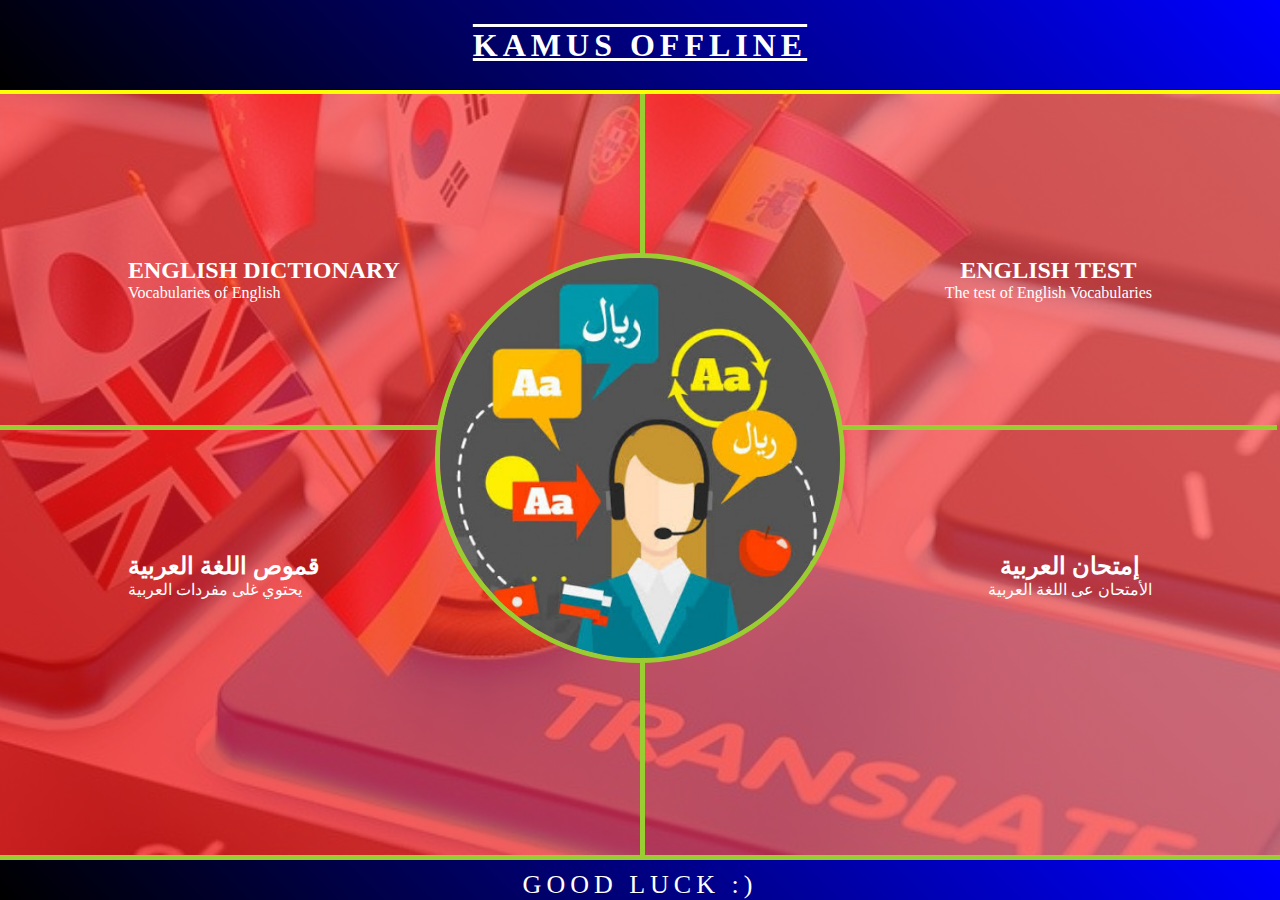
==== index.html @ f255d83c "Perbaikan penampilan ponsel" ====
<!DOCTYPE html> <html>
    <head>
        <meta charset="utf-8">
        <title>Kamus Offline</title>
        <link rel="icon" type="x-image/icon" href="img/icon.png">
        <link rel="stylesheet" href="styles.css">
    </head>
    <body>
        <header>
            <h1>Kamus Offline</h1>
        </header>
        <!-- Main-menu -->
        <div id="main-menu" class="main-menu" style="display: flex;">
            <!-- KAMUS BAHASA INGGRIS -->
            <div class="kamus-inggris section-main-menu">
                <h1 class="judul-inggris">English Dictionary</h1>
                <p>Vocabularies of English</p>
            </div>
            <!-- MENU KAMUS BAHASA INGGRIS -->
            <div class="kamus-inggris-menu" style="display:none; top: 32%; left: 8%;">
                <span>
                    <h1>Pilih Judul!</h1>
                </span><span class=baris-pertama>
                <button type="button" style="position: relative;" id="17cams">17 Camels and 3 Sons</button>
                <button type="button" style="position: relative;" id="amhd">A Merchant and his Donkey</button>
                <button type="button" style="position: relative;" id="cytw">Change Yourself and not the World</button>
                <button type="button" style="position: relative;" id="uhf">Unhelpful Friends</button>
            </span>><span class=baris-kedua>
                <button type="button" style="position: relative;" id="gb">Greedy Boy</button>
                <button type="button" style="position: relative;">Soon</button>
                <button type="button" style="position: relative;">Soon</button>
                <button type="button" style="position: relative;">Soon</button>
            </span><span class="dir-button">
                <button>Kembali</button>
                <button>Tutup</button>
                <button>Berikutnya</button>
            </span>
            </div>
            <div class="kamus-arab  section-main-menu">
                <h1 class="judul-arab">قموص اللغة العربية</h1>
                <p>يحتوي غلى مفردات العربية</p>
            </div>
            <img src="img/bg-301.jpeg" class="center-image">
            <hr class="horizontal">
            <hr class="vertikal">
            <div class="latihan-inggris  section-main-menu" style="position: absolute;">
                <h1 class="judul-latihan-inggris">English Test</h1>
                <p>The test of English Vocabularies</p>
            </div>
            <div class="latihan-arab  section-main-menu">
                <h1 class="judul-latihan-arab">إمتحان العربية</h1>
                <p>الأمتحان عى اللغة العربية</p>
            </div>
        </div>
        <!-- Kamus Bahasa Inggris Sub -->
        <!-- 17 Camels and 3 Sons -->
        <div id="17camels" class="content-menu" style="display:none;">
        <div class="container-menu">
            <ul id="vocab-camels" class="list-content">
                <li class="li-before-animation" ><p> Desert Village</p><p>Desa Gurun</p></li>
                <li class="li-before-animation"><p>Vicinity</p><p>Sekitarnya</p></li>
                <li class="li-before-animation"><p>Rent out</p><p>Menyewakan</p></li>
                <li class="li-before-animation"><p>Funeral</p><p>Pemakaman</p></li>
                <li class="li-before-animation"><p>Will</p><p>Surat Wasiat</p></li>
                <li class="li-before-animation"><p>Divided</p><p>Membagi</p></li>
                <li class="li-before-animation"><p>Equal Parts</p><p>Bagian yang sama</p></li>
                <li class="li-before-animation"><p>Equally</p><p>Sama</p></li>
                <li class="li-before-animation"><p>Odd number</p><p>Angka Ganjil</p></li>
                <li class="li-before-animation"><p>Stated</p><p>Menyatakan</p></li>
                <li class="li-before-animation"><p>Passed away</p><p>Meninggal</p></li>
                <li class="li-before-animation"><p>As per</p><p>Sesuai</p></li>
                <li class="li-before-animation"><p>Assign</p><p>Menetapkan</p></li>
                <li class="li-before-animation"><p>Read Out</p><p>Membacakan</p></li>
            </ul>
        </div>
        <button id="back-content-button" class="back-content-button">Kembali</button>
        </div>
        <!-- A Merchant and His Donkey -->
        <div id="amhdp" class="content-menu" style="display:none;">
            <div class="container-menu">
                <ul id="vocab-camels" class="list-content">
                    <li class="li-before-animation" ><p> Merchant</p><p>Pedagang</p></li>
                    <li class="li-before-animation"><p>Unfortunately</p><p>Sayangnya</p></li>
                    <li class="li-before-animation"><p>Scramble up</p><p>Memanjat</p></li>
                    <li class="li-before-animation"><p>Deliberately</p><p>Dengan Sengaja</p></li>
                    <li class="li-before-animation"><p>Riverbank</p><p>Tepi sungai</p></li>
                    <li class="li-before-animation"><p>Slippery</p><p>Licin</p></li>
                    <li class="li-before-animation"><p>Thus</p><p>Dengan demikian</p></li>
                </ul>
            </div>
            <button id="back-content-button" class="back-content-button">Kembali</button>
        </div>
        <!-- Change Yourself and not the World -->
        <div id="cytwp" class="content-menu" style="display:none;"">
            <div class="container-menu">
                <ul id="vocab-camels" class="list-content">
                    <li class="li-before-animation" ><p> Prosperous</p><p>Makmur</p></li>
                    <li class="li-before-animation"><p>Abundance</p><p>Kelimpahan</p></li>
                    <li class="li-before-animation"><p>Misfortunes</p><p>Kemalangan</p></li>
                    <li class="li-before-animation"><p>Pilgrim</p><p>Peziarah</p></li>
                    <li class="li-before-animation"><p>Distant Place</p><p>Tempat yang jauh</p></li>
                    <li class="li-before-animation"><p>Witnessed</p><p>Disaksikan</p></li>
                    <li class="li-before-animation"><p>Intolerable</p><p>Tak tertahankan</p></li>
                    <li class="li-before-animation"><p>Ministers</p><p>Para menteri</p></li>
                    <li class="li-before-animation"><p>Stony</p><p>Dingin</p></li>
                    <li class="li-before-animation"><p>Slaughtered</p><p>Disembelih</p></li>
                    <li class="li-before-animation"><p>Appropriate</p><p>Sesuai</p></li>
                    <li class="li-before-animation"><p>Applauded</p><p>Bertepuk tangan</p></li>
                    <li class="li-before-animation"><p>Pair of</p><p>Sepasang</p></li>
                </ul>
            </div>
            <button id="back-content-button" class="back-content-button">Kembali</button>
        </div>
        <!-- Greedy Boy -->
        <div id="gbp" class="content-menu" style="display:none;"">
            <div class="container-menu">
                <ul id="vocab-camels" class="list-content">
                    <li class="li-before-animation" ><p> Greedy</p><p>Tamak</p></li>
                    <li class="li-before-animation"><p>Distinguish</p><p>Membedakan</p></li>
                    <li class="li-before-animation"><p>Spicy Food</p><p>Makanan pedas</p></li>
                    <li class="li-before-animation"><p>Destested</p><p>Tidak suka</p></li>
                    <li class="li-before-animation"><p>Generous</p><p>Dermawan</p></li>
                    <li class="li-before-animation"><p>Selfless</p><p>Tanpa pamrih</p></li>
                    <li class="li-before-animation"><p>The following day</p><p>Hari berikutnya</p></li>
                    <li class="li-before-animation"><p>Set out</p><p>Berangkat</p></li>
                    <li class="li-before-animation"><p>Steadily</p><p>Stabil</p></li>
                    <li class="li-before-animation"><p>Bent on</p><p>Bertekad</p></li>
                    <li class="li-before-animation"><p>Attempt</p><p>Berusaha</p></li>
                    <li class="li-before-animation"><p>Twice</p><p>Dua kali</p></li>
                    <li class="li-before-animation"><p>Engulfed</p><p>Menyelimuti</p></li>
                    <li class="li-before-animation"><p>Loss</p><p>Kerugian</p></li>
                </ul>
            </div>
            <button id="back-content-button" class="back-content-button">Kembali</button>
        </div>
        <!-- Unhelpful Friends -->
        <div id="uhfp" class="content-menu" style="display:none;"">
            <div class="container-menu">
                <ul id="vocab-camels" class="list-content">
                    <li class="li-before-animation" ><p> Barking</p><p>Gongongan</p></li>
                    <li class="li-before-animation"><p>Deer</p><p>Rusa</p></li>
                    <li class="li-before-animation"><p>Antlers</p><p>Tanduk</p></li>
                    <li class="li-before-animation"><p>Way out</p><p>Jalan keluar</p></li>
                    <li class="li-before-animation"><p>Lay</p><p>Berbaring</p></li>
                    <li class="li-before-animation"><p>Still</p><p>Tetap</p></li>
                    <li class="li-before-animation"><p>Depending</p><p>Bergantung</p></li>
                    <li class="li-before-animation"><p>Rely</p><p>Mengandalkan</p></li>
                </ul>
            </div>
            <button id="back-content-button" class="back-content-button">Kembali</button>
        </div>
        <footer>
            <p>Good Luck :)</p>
        </footer>
        <script src="script.js"></script>
    </body>
</html>
---- styles.css ----
*{
    margin: 0;
    padding: 0;
}

body{
    -ms-overflow-style: none;
    scrollbar-width: none;
  }
  
  body::-webkit-scrollbar{
   display: none;
  }

header{
    display: flex;
    align-items: center;
    justify-content: center;
    width: 100%;
    height: 10%;
    background: linear-gradient(45deg, black,blue);
    border-bottom: 0.3rem solid yellow;
    position: fixed;
    z-index: 10;
    animation: bersinar ease-in-out alternate 2s infinite;
}

header h1, footer p{
    text-align: center;
    color: white;
    text-transform: uppercase;
    text-decoration: overline underline;
    font-family: Impact;
    letter-spacing: 5px;
}
/* MAIN MENU */

.main-menu{
    display: flex;
    flex-direction: row;
    flex-wrap: wrap;
    overflow: auto;
    align-items: center;
    justify-content: space-between;
    background: linear-gradient(45deg, rgba(245, 3, 3, 0.7), rgba(255, 90, 90,0.7)), url(img/bg-main-301.jpeg);
    background-position: center;
    background-attachment: fixed;
    background-size: cover;
    width: 100%;
    height: 95vh;
    position: relative;
}

.main-menu div{
    display: inline-block;
    position: absolute;
}

.section-main-menu{
    transition: 0.5s;
}

.main-menu div:first-of-type{
    top: 30%;
    left: 10%;
}

/* MENU KAMUS INGGRIS */

.kamus-inggris-menu{
    flex-direction: row;
    justify-content: space-between;
    align-items:baseline;
    width: 80vw;
    height: 80vh;
    z-index: 999;
    margin-top: -115px;
    padding: 0 20px;
    background-color: blue;
    opacity: 0.8;
    border: 3px solid yellowgreen;
    border-radius: 10px;
    animation: bersinar-border 2s ease-in-out infinite alternate;
    transition: 0.3s display;
}

.kamus-inggris-menu span{
    position: absolute;
    display: block;
    width: 100%;
    height: 20px;
}

.kamus-inggris-menu span h1{
    text-align: center;
    margin: 20px auto;
    cursor: default;
}

.kamus-inggris-menu button{
    width: 200px;
    height: 60px;
    margin: 80px 35px 0 35px;
    background-color: transparent;
    border: 5px solid yellow;
    border-radius: 10px;
    color: white;
    font-size: 20px;
    cursor: pointer;
    transition: 0.1s;
}

.kamus-inggris-menu button:last-of-type{
    position: relative;
    top: 10px;
}

.kamus-inggris-menu button:hover{
    transform: scale(1.2);
}

.kamus-inggris-menu button:active{
    transform: scale(1.1);
}

.baris-kedua{
    top: 150px;
}

.baris-kedua button:last-of-type{
    top: 0;
}

.dir-button{
    position: absolute;
    top: 350px;
}

.dir-button button:nth-of-type(2){
    position: absolute;
    left: 400px;
}

.dir-button button:last-of-type{
    position: absolute;
    right: 0px;
    top: 0px;
}


.cursor-default{
    cursor: default;
}
.cursor-pointer{
    cursor: pointer;
}

.main-menu h1, .main-menu p{
    color: white;
}

.latihan-inggris{
    right: 10%;
    top: 30%;
}

.judul-inggris, .judul-arab, .judul-latihan-inggris, .judul-latihan-arab{
    text-align: center;
    text-transform: uppercase;
    font-size: 24px;
    font-weight: 900;
    cursor: pointer;
}

hr{
    position: absolute;
    background-color: yellowgreen;
    border-color: yellowgreen;
    border: none;
}

.center-image{
    display: block;
    z-index: 1;
    width: 400px;
    height: 400px;
    margin: 60px auto 0 auto;
    border: 5px solid yellowgreen;
    border-radius: 50%;
    object-fit: cover;
    object-position: center;
    cursor: pointer;
    animation: bersinar ease-in-out alternate 2s infinite;
    transition: 0.5s width, 0.5s height, 0.5s z-index, 0.5s border-radius;
}

.center-image-click{
    width: 100%;
    height: 100%;
    z-index: 100;
    border-radius: 10px;
}

.horizontal{
    width: 99.8%;
    height: 5px;
    animation: bersinar ease-in-out alternate 2s infinite;
}

.vertikal{
    width: 5px;
    height: 90%;
    top:10%;
    left: 50%;
    animation: bersinar ease-in-out alternate 2s infinite;
}

.main-menu div:nth-of-type(3){
    bottom: 30%;
    left: 10%;
}

.main-menu div:last-of-type{
    bottom: 30%;
    right: 10%;
}

/* MENU KONTENT  */
.content-menu{
    width: 100%;
    height: 95vh;
    background-color: aqua;
}

.container-menu{
    display: flex;
    background-color: wheat;
    flex-direction: row;
    align-items: center;
    justify-content: space-between;
    width: 900px;
    margin: 0 auto;
    border: 3px solid blue;
}

.list-content li{
    display: inline-block;
    margin: 20px 39px;
    border: 5px solid yellowgreen;
    width: 200px;
    border-radius: 10px;
    list-style: none;
    overflow: hidden;
    cursor: pointer;
    transition: 0.2s;
}

.li-before-animation{
    height: 40px;
}

.back-content-button{
    width: 145px;
    height: 50px;
    position: absolute;
    left: 10px;
    bottom: 50px;
    border: 5px solid yellowgreen;
    background-color: transparent;
    border-radius: 10px;
    cursor: pointer;
    transition: 0.5s;
    text-transform: uppercase;
    font-weight: 900;
}

.back-content-button:hover{
    transform: scale(1.1);
    background-color: red;
    border-color: red;
}

.list-content li:hover{
    transform: scale(1.2);
    background-color: lightblue;
    border-color: lightblue;
}

.list-content li p{
    text-align: center;
    text-transform: uppercase;
    font-weight: bold;
    margin-top: 10px;
}

.animation-slide-down{
    height: 80px;
    background-color: lightblue;
    border-color: lightblue;
}

/* .title-content {
    position: relative;
    text-align: center;
    top: -200px;
    left: 500px;}

.list-content{
    color: black;
    display: flex;
    justify-content: space-between;
    position: absolute;
    margin-left: 50px;
}

.list-content ul{
    display: flex;
    align-items: center;
}

.list-content li{
    list-style: none;
    border: 3px solid green;
    margin: 0 20px;
    width: 100px;
    border-radius: 10px;
    height: 40px;
    text-align: center;
    display: flex;
    flex-direction: column;
    justify-content: center;
} */

/* FOOTER */
footer{
    width: 100%;
    height: 40px;
    background: linear-gradient(45deg, black,blue);
    border-top: 5px solid yellowgreen;
    z-index: 10;
    overflow: hidden;
    animation: bersinar ease-in-out alternate 2s infinite;
}

footer p{
    text-decoration: none;
    margin-top: 10px;
    font-size: 26px;
    animation: text-shine ease-out alternate 2s infinite;
}


/* ANIMATION */
@keyframes bersinar {
    0%{
        background-color: yellowgreen;
        border-color: yellowgreen;
    }
    50%{
        background-color: blue;
        border-color: blue;
    }
    100%{
        background-color: yellow;
        border-color: yellow;
    }
}

@keyframes bersinar-border {
    0%{
        border-color: yellowgreen;
    }
    50%{
        border-color: blue;
    }
    100%{
        border-color: yellow;
    }
}

@keyframes text-shine {
    0%{
        color: white;
    }
    25%{
        color: red;
    }
    50%{
        color: green;
    }
    75%{
        color: blue
    }
    100%{
        color: black;
    }
}

/* TABLET ORIENTATION  */
@media(max-width: 768px){
    html{
        font-size: 75%;
    }

    .main-menu{
        background: linear-gradient(45deg, rgba(0,0,0,0.7), rgba(0,0,0,0.5)), url(img/bg-main-301.jpeg);
        background-position: center;
        background-attachment: scroll;
        background-size: cover;
        flex-direction: column;
        overflow: hidden;
    }

    .center-image, .horizontal, .vertikal{
        display: none;
    }

    .kamus-inggris, .kamus-arab, .latihan-inggris, .latihan-arab{
    display: block !important;
    width: 100%;
    line-height: 1.5;
    position: static !important;
    }
    
    .kamus-inggris{
        margin: 10rem 0rem 1rem 0rem;
    }

    .judul-inggris, .kamus-inggris p, .judul-latihan-inggris, .latihan-inggris p{
        text-align: left !important;
        margin-left: 3rem;
        margin-bottom: 1rem;
    }

    .kamus-inggris::after, .kamus-arab::after, .latihan-inggris::after{
        content: "";
        display: block;
        width: 100%;
        height: 0.3rem;
        background-color: white;
    }
    
    .kamus-arab{
        margin: 0rem -3rem 2rem 0rem;
    }

    .kamus-arab::after{
        margin: 0 0 1rem -1rem;
    }

    .judul-arab, .kamus-arab p{
        text-align: right !important;
    }

    .judul-arab{
        margin: -5rem 6rem 0rem 0rem;
    }

    .kamus-arab P{
        margin: 1rem 6rem;
    }

    .latihan-inggris{
        margin-top: -8rem;
        margin-bottom: -5rem;
    }

    .latihan-arab{
        margin-bottom: 3rem;
    }

    .judul-latihan-arab, .latihan-arab p{
        text-align: right !important;
        margin-right: 3rem;
    }
    }
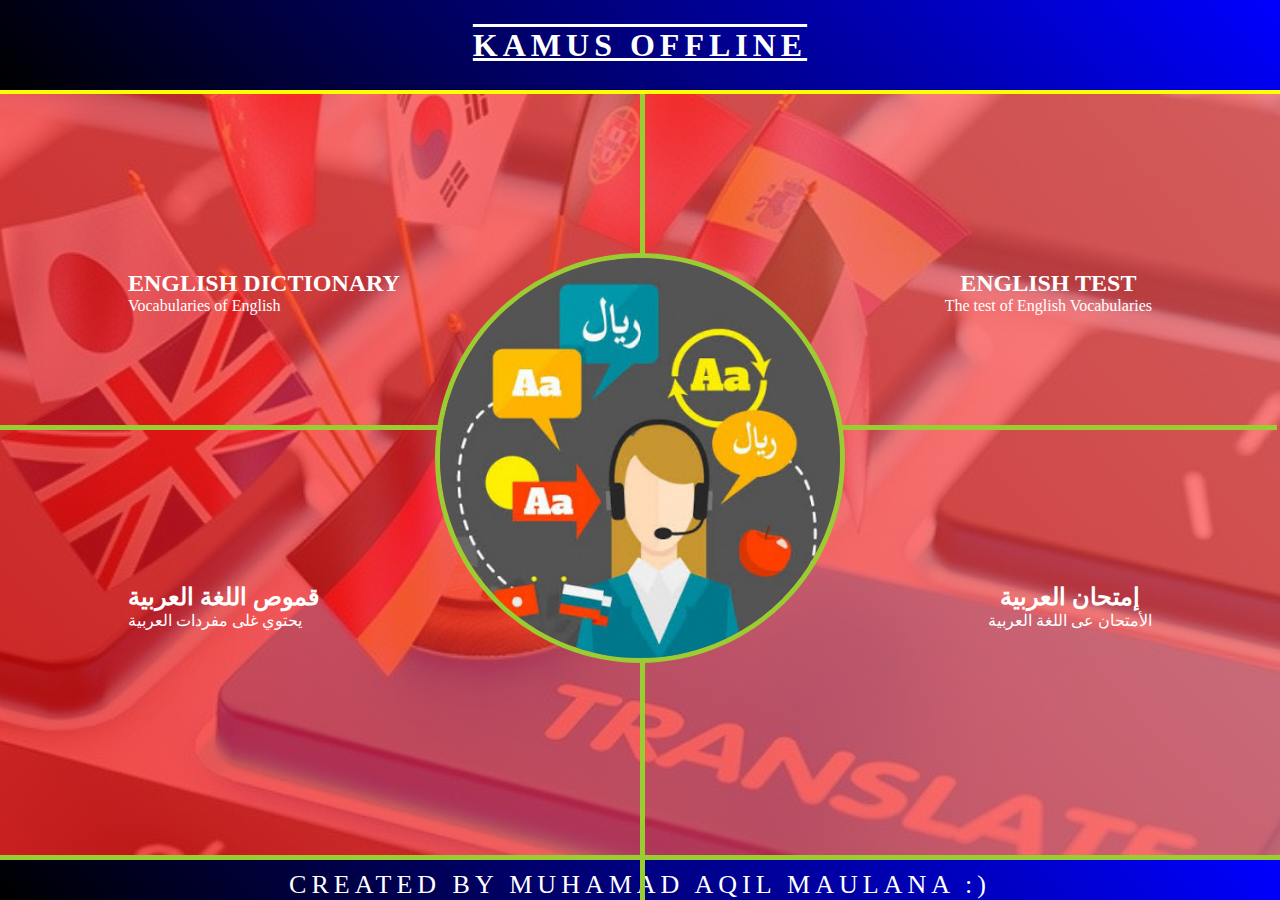
==== commit 8f03dda3: "Penampilan" ====
--- a/index.html
+++ b/index.html
@@ -17,24 +17,22 @@
                 <p>Vocabularies of English</p>
             </div>
             <!-- MENU KAMUS BAHASA INGGRIS -->
-            <div class="kamus-inggris-menu" style="display:none; top: 32%; left: 8%;">
-                <span>
-                    <h1>Pilih Judul!</h1>
-                </span><span class=baris-pertama>
-                <button type="button" style="position: relative;" id="17cams">17 Camels and 3 Sons</button>
-                <button type="button" style="position: relative;" id="amhd">A Merchant and his Donkey</button>
-                <button type="button" style="position: relative;" id="cytw">Change Yourself and not the World</button>
-                <button type="button" style="position: relative;" id="uhf">Unhelpful Friends</button>
-            </span>><span class=baris-kedua>
-                <button type="button" style="position: relative;" id="gb">Greedy Boy</button>
-                <button type="button" style="position: relative;">Soon</button>
-                <button type="button" style="position: relative;">Soon</button>
-                <button type="button" style="position: relative;">Soon</button>
-            </span><span class="dir-button">
-                <button>Kembali</button>
-                <button>Tutup</button>
-                <button>Berikutnya</button>
-            </span>
+            <div class="kamus-inggris-menu" style="display:none">
+                <h1>Pilih Judul!</h1>
+                <div>
+                    <select name="english-menu" id="english-menu">
+                        <option value="0">Select one</option>
+                        <option value="1" id="17cams">17 Camels and 3 Sons</option>
+                        <option value="2" id="amhd">A Merchant and his Donkey</option>
+                        <option value="3" id="cytw">Change yourself and not the world</option>
+                        <option value="4" id="uhf">Unhelpful Friends</option>
+                        <option value="5" id="gb">Greedy Boy</option>
+                    </select>
+                </div>
+            <div class="button-emenu">
+                <button class="button-eshow">Tampilkan</button>
+                <button class="button-eclose">Tutup</button>
+            </div>
             </div>
             <div class="kamus-arab  section-main-menu">
                 <h1 class="judul-arab">قموص اللغة العربية</h1>
@@ -150,7 +148,7 @@
             <button id="back-content-button" class="back-content-button">Kembali</button>
         </div>
         <footer>
-            <p>Good Luck :)</p>
+            <p>Created by Muhamad Aqil Maulana :)</p>
         </footer>
         <script src="script.js"></script>
     </body>
--- a/styles.css
+++ b/styles.css
@@ -48,13 +48,12 @@
     background-size: cover;
     width: 100%;
     height: 95vh;
-    position: relative;
 }
 
 .main-menu div{
-    display: inline-block;
-    position: absolute;
-}
+    position: absolute;
+}
+
 
 .section-main-menu{
     transition: 0.5s;
@@ -68,13 +67,11 @@
 /* MENU KAMUS INGGRIS */
 
 .kamus-inggris-menu{
-    flex-direction: row;
-    justify-content: space-between;
-    align-items:baseline;
-    width: 80vw;
-    height: 80vh;
-    z-index: 999;
-    margin-top: -115px;
+    flex-direction: column;
+    width: 50vw;
+    height: 50vh;
+    margin: 20%;
+    z-index: 10;
     padding: 0 20px;
     background-color: blue;
     opacity: 0.8;
@@ -84,11 +81,26 @@
     transition: 0.3s display;
 }
 
-.kamus-inggris-menu span{
-    position: absolute;
-    display: block;
-    width: 100%;
-    height: 20px;
+.kamus-inggris-menu h1{
+    text-align: center;
+    margin: 1rem;
+}
+
+.kamus-inggris-menu div:first-of-type{
+    margin: 1rem;
+}
+
+.kamus-inggris-menu select{
+    width: 35rem;
+    height: 2.5rem;
+    background: white;
+    text-align: center;
+    font-size: 1.6rem;
+    color: blue;
+    font-weight: bold;
+    border: 0.3rem solid black;
+    border-radius: 1rem;
+    cursor: pointer;
 }
 
 .kamus-inggris-menu span h1{
@@ -97,22 +109,25 @@
     cursor: default;
 }
 
-.kamus-inggris-menu button{
-    width: 200px;
-    height: 60px;
-    margin: 80px 35px 0 35px;
+.button-emenu{
+    width: 95%;
+    display: flex;
+    flex-direction: row;
+    justify-content: space-between;
+    margin-top: 35%;
+}
+
+.button-eshow, .button-eclose{
+    width: 10rem;
+    padding: 1rem;
     background-color: transparent;
-    border: 5px solid yellow;
-    border-radius: 10px;
+    border: 0.3rem solid yellowgreen;
+    border-radius: 1rem;
+    transition: 0.3s;
+    font-size: 1.4rem;
+    font-weight: bold;
     color: white;
-    font-size: 20px;
-    cursor: pointer;
-    transition: 0.1s;
-}
-
-.kamus-inggris-menu button:last-of-type{
-    position: relative;
-    top: 10px;
+    cursor: pointer;
 }
 
 .kamus-inggris-menu button:hover{
@@ -220,7 +235,7 @@
     left: 10%;
 }
 
-.main-menu div:last-of-type{
+.main-menu .latihan-arab{
     bottom: 30%;
     right: 10%;
 }
@@ -473,4 +488,8 @@
         text-align: right !important;
         margin-right: 3rem;
     }
+
+    footer p{
+        font-size: 1.7rem;
+    }
     }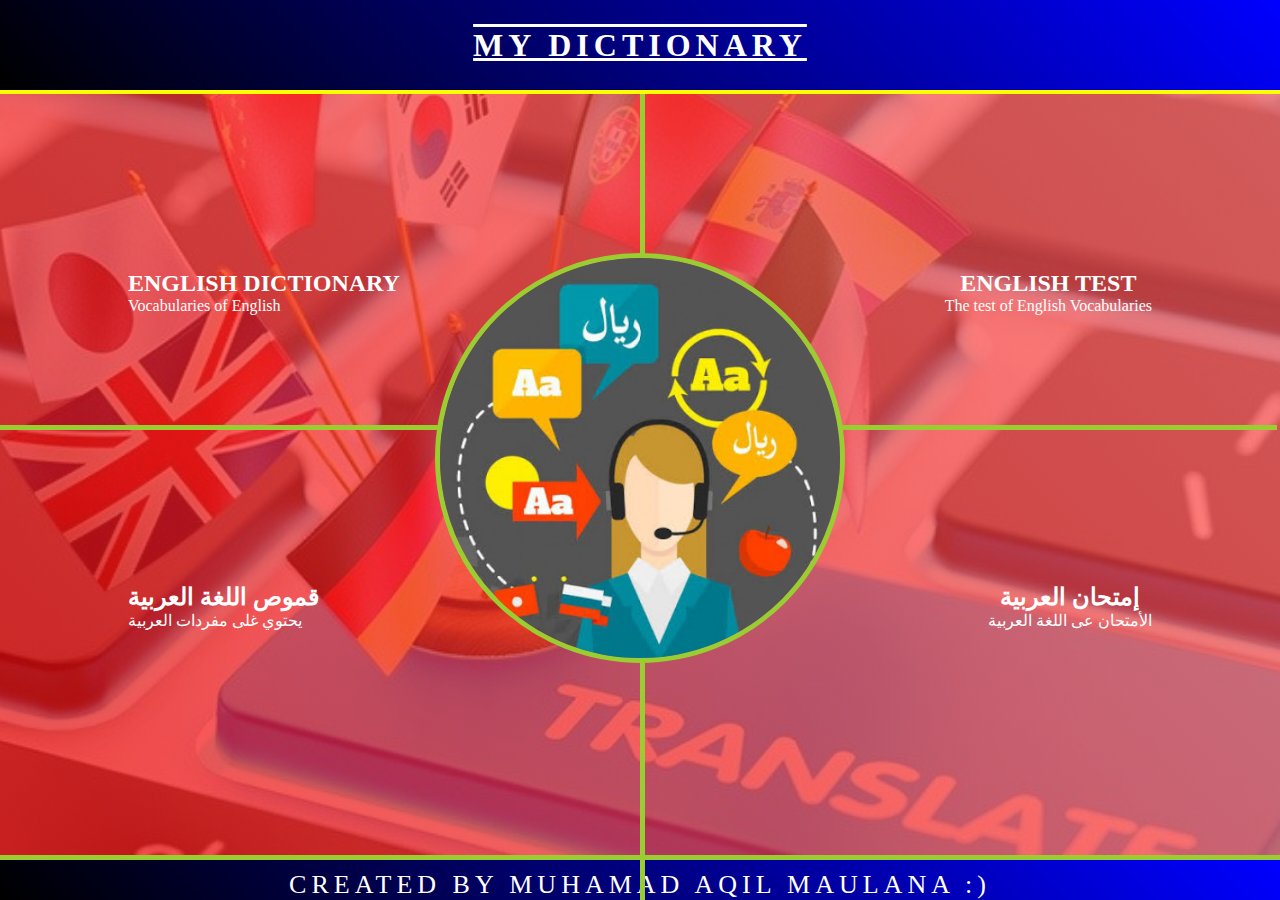
==== commit 2ed8b865: "repair" ====
--- a/index.html
+++ b/index.html
@@ -1,13 +1,13 @@
 <!DOCTYPE html> <html>
     <head>
         <meta charset="utf-8">
-        <title>Kamus Offline</title>
+        <title>My Dictionary</title>
         <link rel="icon" type="x-image/icon" href="img/icon.png">
         <link rel="stylesheet" href="styles.css">
     </head>
     <body>
         <header>
-            <h1>Kamus Offline</h1>
+            <h1>My Dictionary</h1>
         </header>
         <!-- Main-menu -->
         <div id="main-menu" class="main-menu" style="display: flex;">
--- a/styles.css
+++ b/styles.css
@@ -91,7 +91,7 @@
 }
 
 .kamus-inggris-menu select{
-    width: 35rem;
+    width: 100%;
     height: 2.5rem;
     background: white;
     text-align: center;
@@ -412,7 +412,7 @@
 }
 
 /* TABLET ORIENTATION  */
-@media(max-width: 768px){
+@media(max-width: 992px){
     html{
         font-size: 75%;
     }
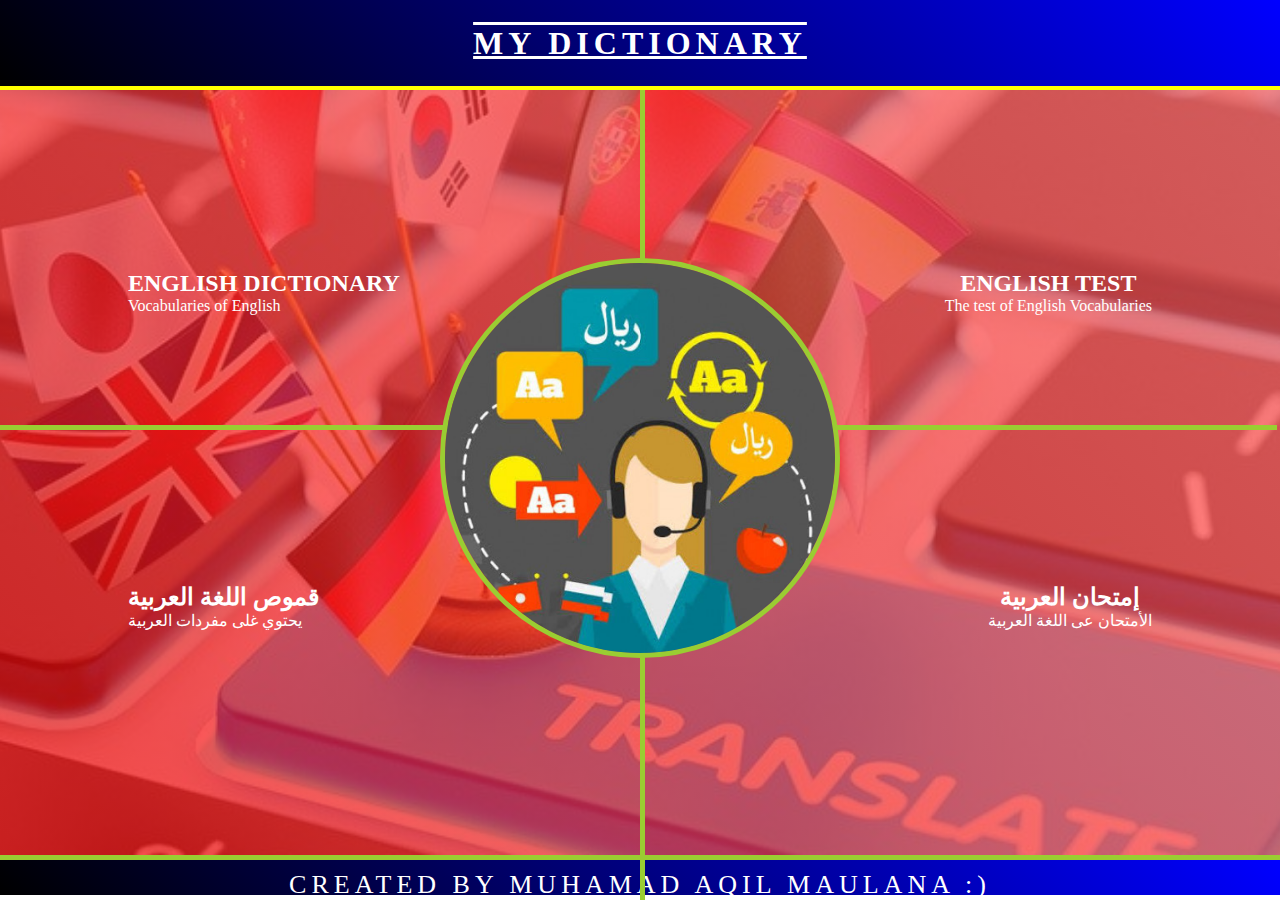
==== commit 9966fd7a: "tes" ====
--- a/index.html
+++ b/index.html
@@ -54,7 +54,7 @@
         <!-- 17 Camels and 3 Sons -->
         <div id="17camels" class="content-menu" style="display:none;">
         <div class="container-menu">
-            <ul id="vocab-camels" class="list-content">
+            <ul id="vocabs" class="list-content 17cams">
                 <li class="li-before-animation" ><p> Desert Village</p><p>Desa Gurun</p></li>
                 <li class="li-before-animation"><p>Vicinity</p><p>Sekitarnya</p></li>
                 <li class="li-before-animation"><p>Rent out</p><p>Menyewakan</p></li>
@@ -76,7 +76,7 @@
         <!-- A Merchant and His Donkey -->
         <div id="amhdp" class="content-menu" style="display:none;">
             <div class="container-menu">
-                <ul id="vocab-camels" class="list-content">
+                <ul id="vocabs" class="list-content">
                     <li class="li-before-animation" ><p> Merchant</p><p>Pedagang</p></li>
                     <li class="li-before-animation"><p>Unfortunately</p><p>Sayangnya</p></li>
                     <li class="li-before-animation"><p>Scramble up</p><p>Memanjat</p></li>
@@ -89,9 +89,9 @@
             <button id="back-content-button" class="back-content-button">Kembali</button>
         </div>
         <!-- Change Yourself and not the World -->
-        <div id="cytwp" class="content-menu" style="display:none;"">
+        <div id="cytwp" class="content-menu" style="display:none;">
             <div class="container-menu">
-                <ul id="vocab-camels" class="list-content">
+                <ul id="vocabs" class="list-content">
                     <li class="li-before-animation" ><p> Prosperous</p><p>Makmur</p></li>
                     <li class="li-before-animation"><p>Abundance</p><p>Kelimpahan</p></li>
                     <li class="li-before-animation"><p>Misfortunes</p><p>Kemalangan</p></li>
@@ -112,7 +112,7 @@
         <!-- Greedy Boy -->
         <div id="gbp" class="content-menu" style="display:none;"">
             <div class="container-menu">
-                <ul id="vocab-camels" class="list-content">
+                <ul id="vocabs" class="list-content">
                     <li class="li-before-animation" ><p> Greedy</p><p>Tamak</p></li>
                     <li class="li-before-animation"><p>Distinguish</p><p>Membedakan</p></li>
                     <li class="li-before-animation"><p>Spicy Food</p><p>Makanan pedas</p></li>
@@ -134,7 +134,7 @@
         <!-- Unhelpful Friends -->
         <div id="uhfp" class="content-menu" style="display:none;"">
             <div class="container-menu">
-                <ul id="vocab-camels" class="list-content">
+                <ul id="vocabs" class="list-content">
                     <li class="li-before-animation" ><p> Barking</p><p>Gongongan</p></li>
                     <li class="li-before-animation"><p>Deer</p><p>Rusa</p></li>
                     <li class="li-before-animation"><p>Antlers</p><p>Tanduk</p></li>
--- a/styles.css
+++ b/styles.css
@@ -1,16 +1,8 @@
 *{
     margin: 0;
     padding: 0;
-}
-
-body{
-    -ms-overflow-style: none;
-    scrollbar-width: none;
-  }
-  
-  body::-webkit-scrollbar{
-   display: none;
-  }
+    box-sizing: border-box;
+}
 
 header{
     display: flex;
@@ -39,7 +31,7 @@
     display: flex;
     flex-direction: row;
     flex-wrap: wrap;
-    overflow: auto;
+    overflow: hidden;
     align-items: center;
     justify-content: space-between;
     background: linear-gradient(45deg, rgba(245, 3, 3, 0.7), rgba(255, 90, 90,0.7)), url(img/bg-main-301.jpeg);
@@ -79,6 +71,7 @@
     border-radius: 10px;
     animation: bersinar-border 2s ease-in-out infinite alternate;
     transition: 0.3s display;
+    position: relative;
 }
 
 .kamus-inggris-menu h1{
@@ -114,7 +107,8 @@
     display: flex;
     flex-direction: row;
     justify-content: space-between;
-    margin-top: 35%;
+    position: absolute;
+    bottom: 5%;
 }
 
 .button-eshow, .button-eclose{
@@ -130,6 +124,14 @@
     cursor: pointer;
 }
 
+.button-eshow{
+    margin-left: 5%;
+}
+
+.button-eclose{
+    margin-right: 5%;
+}
+
 .kamus-inggris-menu button:hover{
     transform: scale(1.2);
 }
@@ -256,6 +258,7 @@
     width: 900px;
     margin: 0 auto;
     border: 3px solid blue;
+    border-radius: 1rem;
 }
 
 .list-content li{
@@ -310,41 +313,10 @@
 
 .animation-slide-down{
     height: 80px;
+    transform: scale(1.2);
     background-color: lightblue;
     border-color: lightblue;
 }
-
-/* .title-content {
-    position: relative;
-    text-align: center;
-    top: -200px;
-    left: 500px;}
-
-.list-content{
-    color: black;
-    display: flex;
-    justify-content: space-between;
-    position: absolute;
-    margin-left: 50px;
-}
-
-.list-content ul{
-    display: flex;
-    align-items: center;
-}
-
-.list-content li{
-    list-style: none;
-    border: 3px solid green;
-    margin: 0 20px;
-    width: 100px;
-    border-radius: 10px;
-    height: 40px;
-    text-align: center;
-    display: flex;
-    flex-direction: column;
-    justify-content: center;
-} */
 
 /* FOOTER */
 footer{
@@ -423,7 +395,7 @@
         background-attachment: scroll;
         background-size: cover;
         flex-direction: column;
-        overflow: hidden;
+        overflow-y: scroll;
     }
 
     .center-image, .horizontal, .vertikal{
@@ -489,6 +461,26 @@
         margin-right: 3rem;
     }
 
+    .container-menu{
+        width: 50%;
+        min-width: 325px;
+        height: 90%;
+        max-height: 360px;
+        overflow: scroll;
+        position: relative;
+        top: 15%;
+    }
+
+    .container-menu::-webkit-scrollbar {
+        display: none;
+      }
+
+    .list-content{
+        margin: 1rem auto;
+        padding-top: 6rem;
+        text-align: center;
+    }
+
     footer p{
         font-size: 1.7rem;
     }
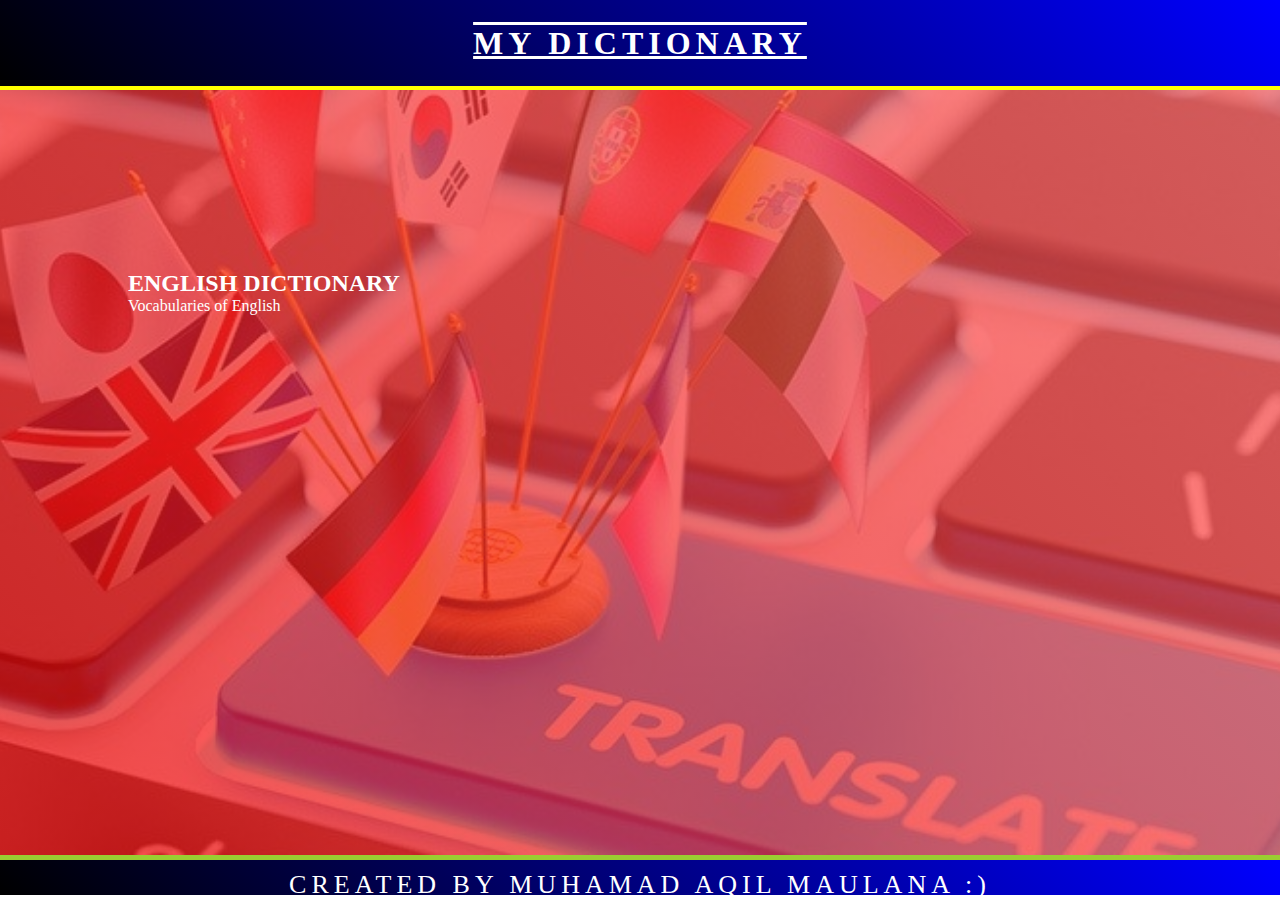
==== commit 351e6529: "test" ====
--- a/index.html
+++ b/index.html
@@ -34,7 +34,7 @@
                 <button class="button-eclose">Tutup</button>
             </div>
             </div>
-            <div class="kamus-arab  section-main-menu">
+            <!-- <div class="kamus-arab  section-main-menu">
                 <h1 class="judul-arab">قموص اللغة العربية</h1>
                 <p>يحتوي غلى مفردات العربية</p>
             </div>
@@ -48,7 +48,7 @@
             <div class="latihan-arab  section-main-menu">
                 <h1 class="judul-latihan-arab">إمتحان العربية</h1>
                 <p>الأمتحان عى اللغة العربية</p>
-            </div>
+            </div> -->
         </div>
         <!-- Kamus Bahasa Inggris Sub -->
         <!-- 17 Camels and 3 Sons -->
--- a/styles.css
+++ b/styles.css
@@ -28,9 +28,7 @@
 /* MAIN MENU */
 
 .main-menu{
-    display: flex;
     flex-direction: row;
-    flex-wrap: wrap;
     overflow: hidden;
     align-items: center;
     justify-content: space-between;
@@ -255,10 +253,15 @@
     flex-direction: row;
     align-items: center;
     justify-content: space-between;
-    width: 900px;
+    width: 75%;
+    max-width: 900px;
+    height: 80%;
+    max-height: 500px;
     margin: 0 auto;
     border: 3px solid blue;
     border-radius: 1rem;
+    position: relative;
+    top: 15%;
 }
 
 .list-content li{
@@ -313,9 +316,9 @@
 
 .animation-slide-down{
     height: 80px;
-    transform: scale(1.2);
-    background-color: lightblue;
-    border-color: lightblue;
+    transform: scale(1.2) !important;
+    background-color: lightblue !important;
+    border-color: lightblue !important;
 }
 
 /* FOOTER */
@@ -324,6 +327,7 @@
     height: 40px;
     background: linear-gradient(45deg, black,blue);
     border-top: 5px solid yellowgreen;
+    position: relative;
     z-index: 10;
     overflow: hidden;
     animation: bersinar ease-in-out alternate 2s infinite;
@@ -390,12 +394,13 @@
     }
 
     .main-menu{
+        display: block !important;
         background: linear-gradient(45deg, rgba(0,0,0,0.7), rgba(0,0,0,0.5)), url(img/bg-main-301.jpeg);
         background-position: center;
         background-attachment: scroll;
         background-size: cover;
         flex-direction: column;
-        overflow-y: scroll;
+        max-height: 607px;
     }
 
     .center-image, .horizontal, .vertikal{
@@ -403,10 +408,15 @@
     }
 
     .kamus-inggris, .kamus-arab, .latihan-inggris, .latihan-arab{
-    display: block !important;
-    width: 100%;
+    display: block;
+    width: 100%;
+    max-height: 36px !important;
     line-height: 1.5;
     position: static !important;
+    }
+
+     .latihan-inggris, .latihan-arab{
+        display: none !important;
     }
     
     .kamus-inggris{
@@ -462,6 +472,7 @@
     }
 
     .container-menu{
+        display: block;
         width: 50%;
         min-width: 325px;
         height: 90%;
@@ -476,8 +487,6 @@
       }
 
     .list-content{
-        margin: 1rem auto;
-        padding-top: 6rem;
         text-align: center;
     }
 
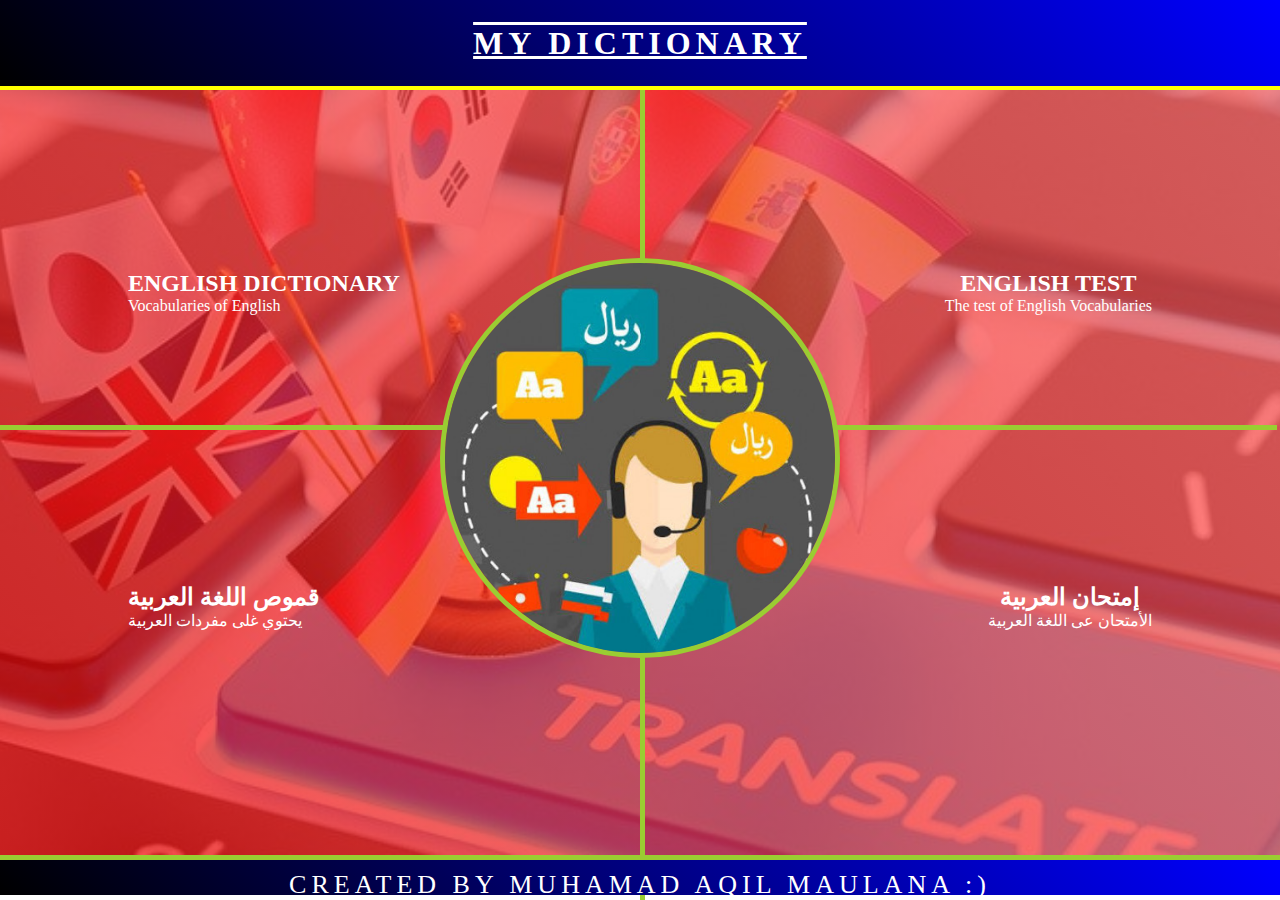
==== commit 3ff9a1d1: "test" ====
--- a/index.html
+++ b/index.html
@@ -34,7 +34,7 @@
                 <button class="button-eclose">Tutup</button>
             </div>
             </div>
-            <!-- <div class="kamus-arab  section-main-menu">
+            <div class="kamus-arab  section-main-menu">
                 <h1 class="judul-arab">قموص اللغة العربية</h1>
                 <p>يحتوي غلى مفردات العربية</p>
             </div>
@@ -48,7 +48,7 @@
             <div class="latihan-arab  section-main-menu">
                 <h1 class="judul-latihan-arab">إمتحان العربية</h1>
                 <p>الأمتحان عى اللغة العربية</p>
-            </div> -->
+            </div>
         </div>
         <!-- Kamus Bahasa Inggris Sub -->
         <!-- 17 Camels and 3 Sons -->
--- a/styles.css
+++ b/styles.css
@@ -394,81 +394,15 @@
     }
 
     .main-menu{
-        display: block !important;
         background: linear-gradient(45deg, rgba(0,0,0,0.7), rgba(0,0,0,0.5)), url(img/bg-main-301.jpeg);
         background-position: center;
         background-attachment: scroll;
         background-size: cover;
-        flex-direction: column;
-        max-height: 607px;
+        position: relative;
     }
 
     .center-image, .horizontal, .vertikal{
         display: none;
-    }
-
-    .kamus-inggris, .kamus-arab, .latihan-inggris, .latihan-arab{
-    display: block;
-    width: 100%;
-    max-height: 36px !important;
-    line-height: 1.5;
-    position: static !important;
-    }
-
-     .latihan-inggris, .latihan-arab{
-        display: none !important;
-    }
-    
-    .kamus-inggris{
-        margin: 10rem 0rem 1rem 0rem;
-    }
-
-    .judul-inggris, .kamus-inggris p, .judul-latihan-inggris, .latihan-inggris p{
-        text-align: left !important;
-        margin-left: 3rem;
-        margin-bottom: 1rem;
-    }
-
-    .kamus-inggris::after, .kamus-arab::after, .latihan-inggris::after{
-        content: "";
-        display: block;
-        width: 100%;
-        height: 0.3rem;
-        background-color: white;
-    }
-    
-    .kamus-arab{
-        margin: 0rem -3rem 2rem 0rem;
-    }
-
-    .kamus-arab::after{
-        margin: 0 0 1rem -1rem;
-    }
-
-    .judul-arab, .kamus-arab p{
-        text-align: right !important;
-    }
-
-    .judul-arab{
-        margin: -5rem 6rem 0rem 0rem;
-    }
-
-    .kamus-arab P{
-        margin: 1rem 6rem;
-    }
-
-    .latihan-inggris{
-        margin-top: -8rem;
-        margin-bottom: -5rem;
-    }
-
-    .latihan-arab{
-        margin-bottom: 3rem;
-    }
-
-    .judul-latihan-arab, .latihan-arab p{
-        text-align: right !important;
-        margin-right: 3rem;
     }
 
     .container-menu{
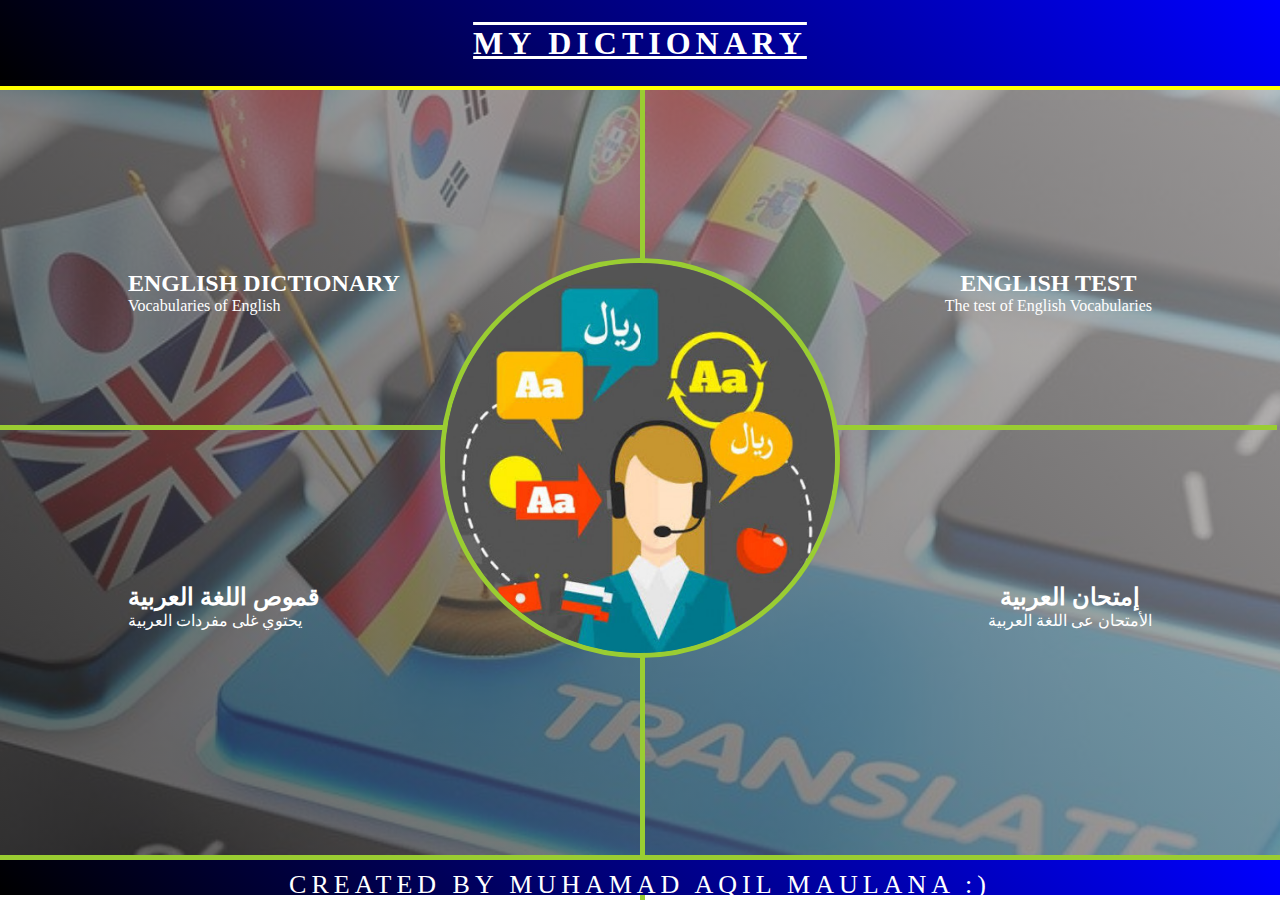
==== commit c9d5a773: "quiz" ====
--- a/index.html
+++ b/index.html
@@ -41,7 +41,7 @@
             <img src="img/bg-301.jpeg" class="center-image">
             <hr class="horizontal">
             <hr class="vertikal">
-            <div class="latihan-inggris  section-main-menu" style="position: absolute;">
+            <div id="button-eEnglish" class="latihan-inggris  section-main-menu" style="position: absolute;">
                 <h1 class="judul-latihan-inggris">English Test</h1>
                 <p>The test of English Vocabularies</p>
             </div>
@@ -147,9 +147,43 @@
             </div>
             <button id="back-content-button" class="back-content-button">Kembali</button>
         </div>
+
+        <!-- ENGLISH TEST -->
+        <section class="e-test" style="display: none;">
+        <div class="container-test">
+            <div>
+                <p class="soal" id="questions"></p>
+            </div>
+            <div class="jawaban">
+                <div class="jaw1">
+                <input type="radio" data-id="0" name="jawaban" id="jaw-0">
+                <label for="jaw-0" id="text-jaw0"></label>
+            </div>
+            <div class="jaw2">
+                <input type="radio" data-id="1" name="jawaban" id="jaw-1">
+                <label for="jaw-1" id="text-jaw1"></label>
+            </div>
+            <div class="jaw3">
+                <input type="radio" data-id="2" name="jawaban" id="jaw-2">
+                <label for="jaw-2" id="text-jaw2"></label>
+            </div>
+            <div class="jaw4">
+                <input type="radio" data-id="3" name="jawaban" id="jaw-3">
+                <label for="jaw-3" id="text-jaw3"></label>
+            </div>
+            </div>
+            <div class="tombol">
+                <button id="jawab" onclick="nextQuestion()">Jawab</button>
+                <button id="kembali" onClick="backToMenu()">Kembali</button>
+            </div>
+        </div>
+        </section>
+
         <footer>
             <p>Created by Muhamad Aqil Maulana :)</p>
         </footer>
         <script src="script.js"></script>
     </body>
-</html>+</html>
+
+<!-- 1, 0, 3, 3, 0, 2 -->--- a/styles.css
+++ b/styles.css
@@ -1,430 +1,557 @@
-*{
-    margin: 0;
-    padding: 0;
-    box-sizing: border-box;
-}
-
-header{
-    display: flex;
-    align-items: center;
-    justify-content: center;
-    width: 100%;
-    height: 10%;
-    background: linear-gradient(45deg, black,blue);
-    border-bottom: 0.3rem solid yellow;
-    position: fixed;
-    z-index: 10;
-    animation: bersinar ease-in-out alternate 2s infinite;
-}
-
-header h1, footer p{
-    text-align: center;
-    color: white;
-    text-transform: uppercase;
-    text-decoration: overline underline;
-    font-family: Impact;
-    letter-spacing: 5px;
+* {
+  margin: 0;
+  padding: 0;
+  box-sizing: border-box;
+}
+
+header {
+  display: flex;
+  align-items: center;
+  justify-content: center;
+  width: 100%;
+  height: 10%;
+  background: linear-gradient(45deg, black, blue);
+  border-bottom: 0.3rem solid yellow;
+  position: fixed;
+  z-index: 10;
+  animation: bersinar ease-in-out alternate 2s infinite;
+}
+
+header h1,
+footer p {
+  text-align: center;
+  color: white;
+  text-transform: uppercase;
+  text-decoration: overline underline;
+  font-family: Impact;
+  letter-spacing: 5px;
 }
 /* MAIN MENU */
 
-.main-menu{
-    flex-direction: row;
-    overflow: hidden;
-    align-items: center;
-    justify-content: space-between;
-    background: linear-gradient(45deg, rgba(245, 3, 3, 0.7), rgba(255, 90, 90,0.7)), url(img/bg-main-301.jpeg);
-    background-position: center;
-    background-attachment: fixed;
-    background-size: cover;
-    width: 100%;
-    height: 95vh;
-}
-
-.main-menu div{
-    position: absolute;
-}
-
-
-.section-main-menu{
-    transition: 0.5s;
-}
-
-.main-menu div:first-of-type{
-    top: 30%;
-    left: 10%;
+.main-menu {
+  flex-direction: row;
+  overflow: hidden;
+  align-items: center;
+  justify-content: space-between;
+  background: linear-gradient(
+      45deg,
+      rgba(26, 25, 25, 0.7),
+      rgba(180, 176, 176, 0.7)
+    ),
+    url(img/bg-main-301.jpeg);
+  background-position: center;
+  background-attachment: fixed;
+  background-size: cover;
+  width: 100%;
+  height: 95vh;
+}
+
+.main-menu div {
+  position: absolute;
+}
+
+.section-main-menu {
+  transition: 0.5s;
+}
+
+.main-menu div:first-of-type {
+  top: 30%;
+  left: 10%;
 }
 
 /* MENU KAMUS INGGRIS */
 
-.kamus-inggris-menu{
-    flex-direction: column;
-    width: 50vw;
-    height: 50vh;
-    margin: 20%;
-    z-index: 10;
-    padding: 0 20px;
-    background-color: blue;
-    opacity: 0.8;
-    border: 3px solid yellowgreen;
-    border-radius: 10px;
-    animation: bersinar-border 2s ease-in-out infinite alternate;
-    transition: 0.3s display;
-    position: relative;
-}
-
-.kamus-inggris-menu h1{
-    text-align: center;
-    margin: 1rem;
-}
-
-.kamus-inggris-menu div:first-of-type{
-    margin: 1rem;
-}
-
-.kamus-inggris-menu select{
-    width: 100%;
-    height: 2.5rem;
-    background: white;
-    text-align: center;
-    font-size: 1.6rem;
-    color: blue;
-    font-weight: bold;
-    border: 0.3rem solid black;
-    border-radius: 1rem;
-    cursor: pointer;
-}
-
-.kamus-inggris-menu span h1{
-    text-align: center;
-    margin: 20px auto;
-    cursor: default;
-}
-
-.button-emenu{
-    width: 95%;
-    display: flex;
-    flex-direction: row;
-    justify-content: space-between;
-    position: absolute;
-    bottom: 5%;
-}
-
-.button-eshow, .button-eclose{
-    width: 10rem;
-    padding: 1rem;
-    background-color: transparent;
-    border: 0.3rem solid yellowgreen;
-    border-radius: 1rem;
-    transition: 0.3s;
-    font-size: 1.4rem;
-    font-weight: bold;
-    color: white;
-    cursor: pointer;
-}
-
-.button-eshow{
-    margin-left: 5%;
-}
-
-.button-eclose{
-    margin-right: 5%;
-}
-
-.kamus-inggris-menu button:hover{
-    transform: scale(1.2);
-}
-
-.kamus-inggris-menu button:active{
-    transform: scale(1.1);
-}
-
-.baris-kedua{
-    top: 150px;
-}
-
-.baris-kedua button:last-of-type{
-    top: 0;
-}
-
-.dir-button{
-    position: absolute;
-    top: 350px;
-}
-
-.dir-button button:nth-of-type(2){
-    position: absolute;
-    left: 400px;
-}
-
-.dir-button button:last-of-type{
-    position: absolute;
-    right: 0px;
-    top: 0px;
-}
-
-
-.cursor-default{
-    cursor: default;
-}
-.cursor-pointer{
-    cursor: pointer;
-}
-
-.main-menu h1, .main-menu p{
-    color: white;
-}
-
-.latihan-inggris{
-    right: 10%;
-    top: 30%;
-}
-
-.judul-inggris, .judul-arab, .judul-latihan-inggris, .judul-latihan-arab{
-    text-align: center;
-    text-transform: uppercase;
-    font-size: 24px;
-    font-weight: 900;
-    cursor: pointer;
-}
-
-hr{
-    position: absolute;
+.kamus-inggris-menu {
+  flex-direction: column;
+  width: 50vw;
+  height: 50vh;
+  margin: 20%;
+  z-index: 10;
+  padding: 0 20px;
+  background-color: blue;
+  opacity: 0.8;
+  border: 3px solid yellowgreen;
+  border-radius: 10px;
+  animation: bersinar-border 2s ease-in-out infinite alternate;
+  transition: 0.3s display;
+  position: relative;
+}
+
+.kamus-inggris-menu h1 {
+  text-align: center;
+  margin: 1rem;
+}
+
+.kamus-inggris-menu div:first-of-type {
+  margin: 1rem;
+}
+
+.kamus-inggris-menu select {
+  width: 100%;
+  height: 2.5rem;
+  background: white;
+  text-align: center;
+  font-size: 1.6rem;
+  color: blue;
+  font-weight: bold;
+  border: 0.3rem solid black;
+  border-radius: 1rem;
+  cursor: pointer;
+}
+
+.kamus-inggris-menu span h1 {
+  text-align: center;
+  margin: 20px auto;
+  cursor: default;
+}
+
+.button-emenu {
+  width: 95%;
+  display: flex;
+  flex-direction: row;
+  justify-content: space-between;
+  position: absolute;
+  bottom: 5%;
+}
+
+.button-eshow,
+.button-eclose {
+  width: 10rem;
+  padding: 1rem;
+  background-color: transparent;
+  border: 0.3rem solid yellowgreen;
+  border-radius: 1rem;
+  transition: 0.3s;
+  font-size: 1.4rem;
+  font-weight: bold;
+  color: white;
+  cursor: pointer;
+}
+
+.button-eshow {
+  margin-left: 5%;
+}
+
+.button-eclose {
+  margin-right: 5%;
+}
+
+.kamus-inggris-menu button:hover {
+  transform: scale(1.2);
+}
+
+.kamus-inggris-menu button:active {
+  transform: scale(1.1);
+}
+
+.baris-kedua {
+  top: 150px;
+}
+
+.baris-kedua button:last-of-type {
+  top: 0;
+}
+
+.dir-button {
+  position: absolute;
+  top: 350px;
+}
+
+.dir-button button:nth-of-type(2) {
+  position: absolute;
+  left: 400px;
+}
+
+.dir-button button:last-of-type {
+  position: absolute;
+  right: 0px;
+  top: 0px;
+}
+
+.cursor-default {
+  cursor: default;
+}
+.cursor-pointer {
+  cursor: pointer;
+}
+
+.main-menu h1,
+.main-menu p {
+  color: white;
+}
+
+.latihan-inggris {
+  right: 10%;
+  top: 30%;
+}
+
+.judul-inggris,
+.judul-arab,
+.judul-latihan-inggris,
+.judul-latihan-arab {
+  text-align: center;
+  text-transform: uppercase;
+  font-size: 24px;
+  font-weight: 900;
+  cursor: pointer;
+}
+
+hr {
+  position: absolute;
+  background-color: yellowgreen;
+  border-color: yellowgreen;
+  border: none;
+}
+
+.center-image {
+  display: block;
+  z-index: 1;
+  width: 400px;
+  height: 400px;
+  margin: 60px auto 0 auto;
+  border: 5px solid yellowgreen;
+  border-radius: 50%;
+  object-fit: cover;
+  object-position: center;
+  cursor: pointer;
+  animation: bersinar ease-in-out alternate 2s infinite;
+  transition: 0.5s width, 0.5s height, 0.5s z-index, 0.5s border-radius;
+}
+
+.center-image-click {
+  width: 100%;
+  height: 100%;
+  z-index: 100;
+  border-radius: 10px;
+}
+
+.horizontal {
+  width: 99.8%;
+  height: 5px;
+  animation: bersinar ease-in-out alternate 2s infinite;
+}
+
+.vertikal {
+  width: 5px;
+  height: 90%;
+  top: 10%;
+  left: 50%;
+  animation: bersinar ease-in-out alternate 2s infinite;
+}
+
+.main-menu div:nth-of-type(3) {
+  bottom: 30%;
+  left: 10%;
+}
+
+.main-menu .latihan-arab {
+  bottom: 30%;
+  right: 10%;
+}
+
+/* MENU KONTENT  */
+.content-menu {
+  width: 100%;
+  height: 95vh;
+  background-color: aqua;
+}
+
+.container-menu {
+  display: flex;
+  background-color: wheat;
+  flex-direction: row;
+  align-items: center;
+  justify-content: space-between;
+  width: 75%;
+  max-width: 900px;
+  height: 80%;
+  max-height: 500px;
+  margin: 0 auto;
+  border: 3px solid blue;
+  border-radius: 1rem;
+  position: relative;
+  top: 15%;
+}
+
+.list-content li {
+  display: inline-block;
+  margin: 20px 39px;
+  border: 5px solid yellowgreen;
+  width: 200px;
+  border-radius: 10px;
+  list-style: none;
+  overflow: hidden;
+  cursor: pointer;
+  transition: 0.2s;
+}
+
+.li-before-animation {
+  height: 40px;
+}
+
+.back-content-button {
+  width: 145px;
+  height: 50px;
+  position: absolute;
+  left: 10px;
+  bottom: 50px;
+  border: 5px solid yellowgreen;
+  background-color: transparent;
+  border-radius: 10px;
+  cursor: pointer;
+  transition: 0.5s;
+  text-transform: uppercase;
+  font-weight: 900;
+}
+
+.back-content-button:hover {
+  transform: scale(1.1);
+  background-color: red;
+  border-color: red;
+}
+
+.list-content li:hover {
+  transform: scale(1.2);
+  background-color: lightblue;
+  border-color: lightblue;
+}
+
+.list-content li p {
+  text-align: center;
+  text-transform: uppercase;
+  font-weight: bold;
+  margin-top: 10px;
+}
+
+.animation-slide-down {
+  height: 80px;
+  transform: scale(1.2) !important;
+  background-color: lightblue !important;
+  border-color: lightblue !important;
+}
+
+/* ENGLISH TEST */
+.e-test {
+  width: 100%;
+  height: 94vh;
+  justify-content: center;
+  align-items: center;
+  background: linear-gradient(45deg, rgba(0,0,0,0.7), rgba(53, 51, 51, 0.5)), url(img/bg-test.jpg);
+  background-position: center;
+  background-attachment: fixed;
+  background-size: cover;
+}
+
+.container-test {
+  background-color: green;
+  border: 1rem solid brown;
+  padding: 2rem;
+  color: aliceblue;
+  border-radius: 1rem;
+  position: relative;
+  width: 60%;
+  height: 50%;
+}
+
+.soal {
+  font-size: 1.4rem;
+  font-weight: bold;
+  margin-bottom: 4rem;
+  text-align: center;
+  cursor: default;
+}
+
+.jawaban {
+  width: 80%;
+}
+
+.jawaban div {
+  display: inline-block;
+  position: absolute;
+}
+
+.jaw1 {
+  left: 5%;
+  top: 40%;
+}
+
+.jaw2 {
+  left: 5%;
+  top: 50%;
+}
+
+.jaw3 {
+  right: 5%;
+  top: 40%;
+}
+
+.jaw4 {
+  right: 5%;
+  top: 50%;
+}
+
+.jawaban input[type="radio"] {
+  height: 1rem;
+  width: 1rem;
+}
+
+.jawaban label {
+  font-size: 1.3rem;
+  display: inline-block;
+}
+
+#jaw-0,
+#jaw-1 {
+  float: left;
+  margin-top: 5%;
+}
+
+#jaw-2,
+#jaw-3 {
+  float: right;
+  margin-top: 5%;
+}
+
+#text-jaw0,
+#text-jaw1 {
+  margin-left: 1rem;
+}
+
+#text-jaw2,
+#text-jaw3 {
+  margin-right: 1rem;
+}
+
+.container-test .tombol button {
+  position: absolute;
+  padding: 1rem 3rem;
+  color: white;
+  font-weight: bold;
+  text-transform: uppercase;
+  font-size: 1.2rem;
+  background-color: transparent;
+  border: 0.3rem solid white;
+  cursor: pointer;
+}
+
+.container-test .tombol button:hover {
+  transform: scale(1.2);
+}
+
+.tombol button:last-of-type {
+  bottom: 5%;
+  left: 5%;
+}
+
+.tombol button:first-of-type {
+  bottom: 5%;
+  right: 5%;
+}
+
+/* FOOTER */
+footer {
+  width: 100%;
+  height: 40px;
+  background: linear-gradient(45deg, black, blue);
+  border-top: 5px solid yellowgreen;
+  position: relative;
+  z-index: 10;
+  overflow: hidden;
+  animation: bersinar ease-in-out alternate 2s infinite;
+}
+
+footer p {
+  text-decoration: none;
+  margin-top: 10px;
+  font-size: 26px;
+  animation: text-shine ease-out alternate 2s infinite;
+}
+
+/* ANIMATION */
+@keyframes bersinar {
+  0% {
     background-color: yellowgreen;
     border-color: yellowgreen;
-    border: none;
-}
-
-.center-image{
+  }
+  50% {
+    background-color: blue;
+    border-color: blue;
+  }
+  100% {
+    background-color: yellow;
+    border-color: yellow;
+  }
+}
+
+@keyframes bersinar-border {
+  0% {
+    border-color: yellowgreen;
+  }
+  50% {
+    border-color: blue;
+  }
+  100% {
+    border-color: yellow;
+  }
+}
+
+@keyframes text-shine {
+  0% {
+    color: white;
+  }
+  25% {
+    color: red;
+  }
+  50% {
+    color: green;
+  }
+  75% {
+    color: blue;
+  }
+  100% {
+    color: black;
+  }
+}
+
+/* TABLET ORIENTATION  */
+@media (max-width: 992px) {
+  html {
+    font-size: 75%;
+  }
+
+  .main-menu {
+    background: linear-gradient(45deg, rgba(0, 0, 0, 0.7), rgba(0, 0, 0, 0.5)),
+      url(img/bg-main-301.jpeg);
+    background-position: center;
+    background-attachment: scroll;
+    background-size: cover;
+    position: relative;
+  }
+  /* 
+    .center-image, .horizontal, .vertikal{
+        display: none;
+    } */
+
+  .container-menu {
     display: block;
-    z-index: 1;
-    width: 400px;
-    height: 400px;
-    margin: 60px auto 0 auto;
-    border: 5px solid yellowgreen;
-    border-radius: 50%;
-    object-fit: cover;
-    object-position: center;
-    cursor: pointer;
-    animation: bersinar ease-in-out alternate 2s infinite;
-    transition: 0.5s width, 0.5s height, 0.5s z-index, 0.5s border-radius;
-}
-
-.center-image-click{
-    width: 100%;
-    height: 100%;
-    z-index: 100;
-    border-radius: 10px;
-}
-
-.horizontal{
-    width: 99.8%;
-    height: 5px;
-    animation: bersinar ease-in-out alternate 2s infinite;
-}
-
-.vertikal{
-    width: 5px;
+    width: 50%;
+    min-width: 325px;
     height: 90%;
-    top:10%;
-    left: 50%;
-    animation: bersinar ease-in-out alternate 2s infinite;
-}
-
-.main-menu div:nth-of-type(3){
-    bottom: 30%;
-    left: 10%;
-}
-
-.main-menu .latihan-arab{
-    bottom: 30%;
-    right: 10%;
-}
-
-/* MENU KONTENT  */
-.content-menu{
-    width: 100%;
-    height: 95vh;
-    background-color: aqua;
-}
-
-.container-menu{
-    display: flex;
-    background-color: wheat;
-    flex-direction: row;
-    align-items: center;
-    justify-content: space-between;
-    width: 75%;
-    max-width: 900px;
-    height: 80%;
-    max-height: 500px;
-    margin: 0 auto;
-    border: 3px solid blue;
-    border-radius: 1rem;
+    max-height: 360px;
+    overflow: scroll;
     position: relative;
     top: 15%;
-}
-
-.list-content li{
-    display: inline-block;
-    margin: 20px 39px;
-    border: 5px solid yellowgreen;
-    width: 200px;
-    border-radius: 10px;
-    list-style: none;
-    overflow: hidden;
-    cursor: pointer;
-    transition: 0.2s;
-}
-
-.li-before-animation{
-    height: 40px;
-}
-
-.back-content-button{
-    width: 145px;
-    height: 50px;
-    position: absolute;
-    left: 10px;
-    bottom: 50px;
-    border: 5px solid yellowgreen;
-    background-color: transparent;
-    border-radius: 10px;
-    cursor: pointer;
-    transition: 0.5s;
-    text-transform: uppercase;
-    font-weight: 900;
-}
-
-.back-content-button:hover{
-    transform: scale(1.1);
-    background-color: red;
-    border-color: red;
-}
-
-.list-content li:hover{
-    transform: scale(1.2);
-    background-color: lightblue;
-    border-color: lightblue;
-}
-
-.list-content li p{
+  }
+
+  .container-menu::-webkit-scrollbar {
+    display: none;
+  }
+
+  .list-content {
     text-align: center;
-    text-transform: uppercase;
-    font-weight: bold;
-    margin-top: 10px;
-}
-
-.animation-slide-down{
-    height: 80px;
-    transform: scale(1.2) !important;
-    background-color: lightblue !important;
-    border-color: lightblue !important;
-}
-
-/* FOOTER */
-footer{
-    width: 100%;
-    height: 40px;
-    background: linear-gradient(45deg, black,blue);
-    border-top: 5px solid yellowgreen;
-    position: relative;
-    z-index: 10;
-    overflow: hidden;
-    animation: bersinar ease-in-out alternate 2s infinite;
-}
-
-footer p{
-    text-decoration: none;
-    margin-top: 10px;
-    font-size: 26px;
-    animation: text-shine ease-out alternate 2s infinite;
-}
-
-
-/* ANIMATION */
-@keyframes bersinar {
-    0%{
-        background-color: yellowgreen;
-        border-color: yellowgreen;
-    }
-    50%{
-        background-color: blue;
-        border-color: blue;
-    }
-    100%{
-        background-color: yellow;
-        border-color: yellow;
-    }
-}
-
-@keyframes bersinar-border {
-    0%{
-        border-color: yellowgreen;
-    }
-    50%{
-        border-color: blue;
-    }
-    100%{
-        border-color: yellow;
-    }
-}
-
-@keyframes text-shine {
-    0%{
-        color: white;
-    }
-    25%{
-        color: red;
-    }
-    50%{
-        color: green;
-    }
-    75%{
-        color: blue
-    }
-    100%{
-        color: black;
-    }
-}
-
-/* TABLET ORIENTATION  */
-@media(max-width: 992px){
-    html{
-        font-size: 75%;
-    }
-
-    .main-menu{
-        background: linear-gradient(45deg, rgba(0,0,0,0.7), rgba(0,0,0,0.5)), url(img/bg-main-301.jpeg);
-        background-position: center;
-        background-attachment: scroll;
-        background-size: cover;
-        position: relative;
-    }
-
-    .center-image, .horizontal, .vertikal{
-        display: none;
-    }
-
-    .container-menu{
-        display: block;
-        width: 50%;
-        min-width: 325px;
-        height: 90%;
-        max-height: 360px;
-        overflow: scroll;
-        position: relative;
-        top: 15%;
-    }
-
-    .container-menu::-webkit-scrollbar {
-        display: none;
-      }
-
-    .list-content{
-        text-align: center;
-    }
-
-    footer p{
-        font-size: 1.7rem;
-    }
-    }+  }
+
+  footer p {
+    font-size: 1.7rem;
+  }
+}
